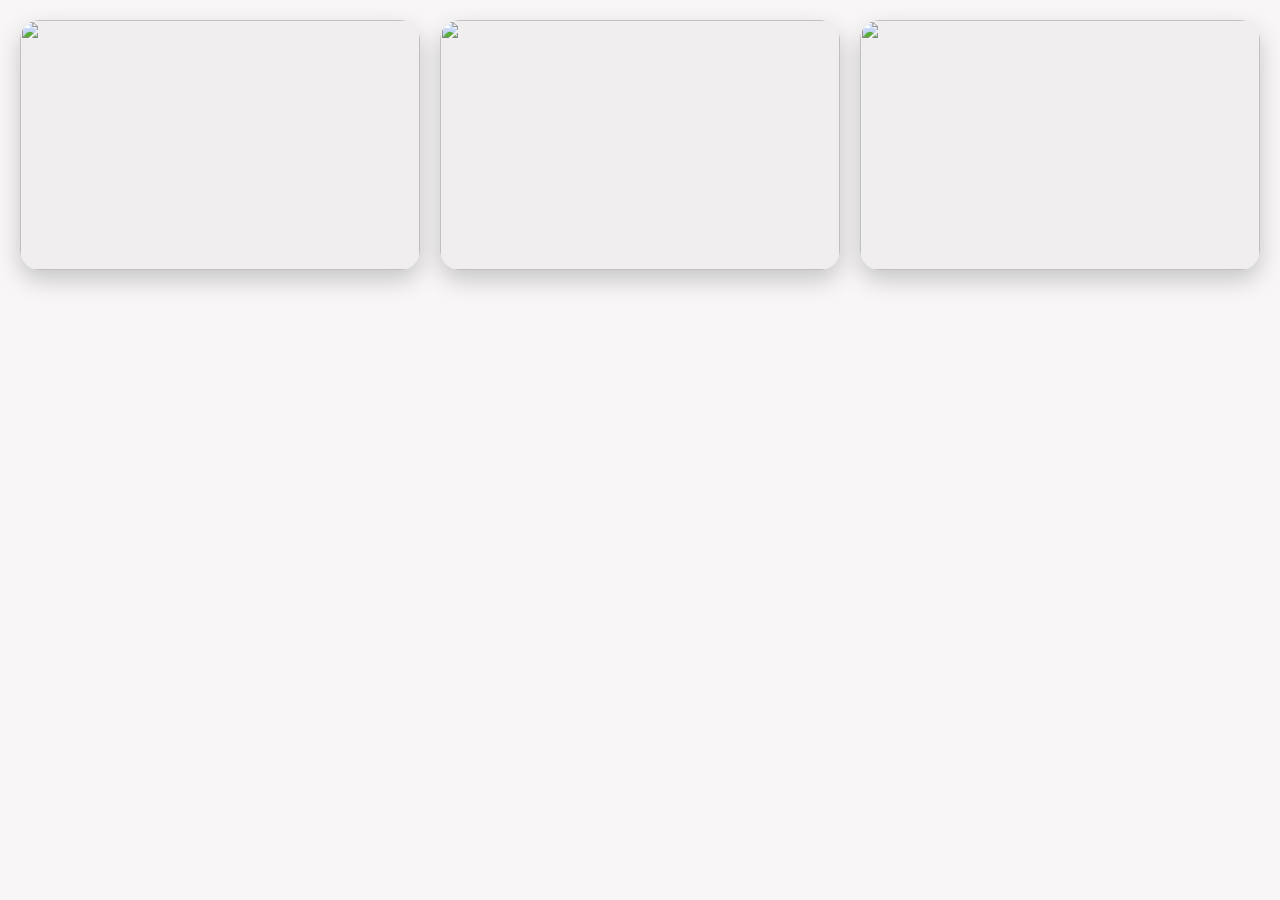
==== سوشيل.html @ ec0f839c "Add files via upload" ====
<!DOCTYPE html>
<html lang="en">
<head>
<meta charset="UTF-8">
<meta name="viewport" content="width=device-width, initial-scale=1.0">
<title>Image Cards</title>
<style>
body{
    margin:0;
    padding:20px;
    background:#f8f6f6;
    font-family:Arial, sans-serif;
}

/* جريد الصور */
.container{
    display:grid;
    grid-template-columns: repeat(auto-fit, minmax(200px, 1fr));
    gap:20px;
}

/* الكارت */
.card{
    position: relative;
    width:100%;
    height:250px;
    border-radius:20px;
    overflow:hidden;
    box-shadow:0 10px 25px rgba(0,0,0,0.2);
    transition:0.3s ease;
    background:#f0eeee;
    cursor:pointer;
}

/* الصورة */
.card img{
    width:100%;
    height:100%;
    object-fit:cover;
    transition:0.3s ease;
}

/* النص الشفاف */
.card .overlay-text{
    position:absolute;
    bottom:0;
    width:100%;
    height:40px;
    background:rgba(0,0,0,0.5);
    color:#fff;
    display:flex;
    justify-content:center;
    align-items:center;
    font-size:14px;
    opacity:0;
    transition:0.3s ease;
}

/* تأثير الهوفر */
.card:hover{
    transform:translateY(-5px);
    box-shadow:0 15px 35px rgba(0,0,0,0.3);
}

.card:hover img{
    transform:scale(1.1);
}

.card:hover .overlay-text{
    opacity:1;
}
</style>
</head>
<body>

<div class="container">
    <a href="https://mina266.github.io/Portfolio/" target="_blank" class="card">
        <img src="Capture.PNG" alt="">
        <div class="overlay-text">Portfolio</div>
    </a>

    <a href="https://mina33.infinityfree.me/" target="_blank" class="card">
        <img src="2.PNG" alt="">
        <div class="overlay-text">Marketing</div>
    </a>

    <a href="https://mina266.github.io/-/" target="_blank" class="card">
        <img src="3.PNG" alt="">
        <div class="overlay-text">Church</div>
    </a>

   

</div>

</body>
</html>
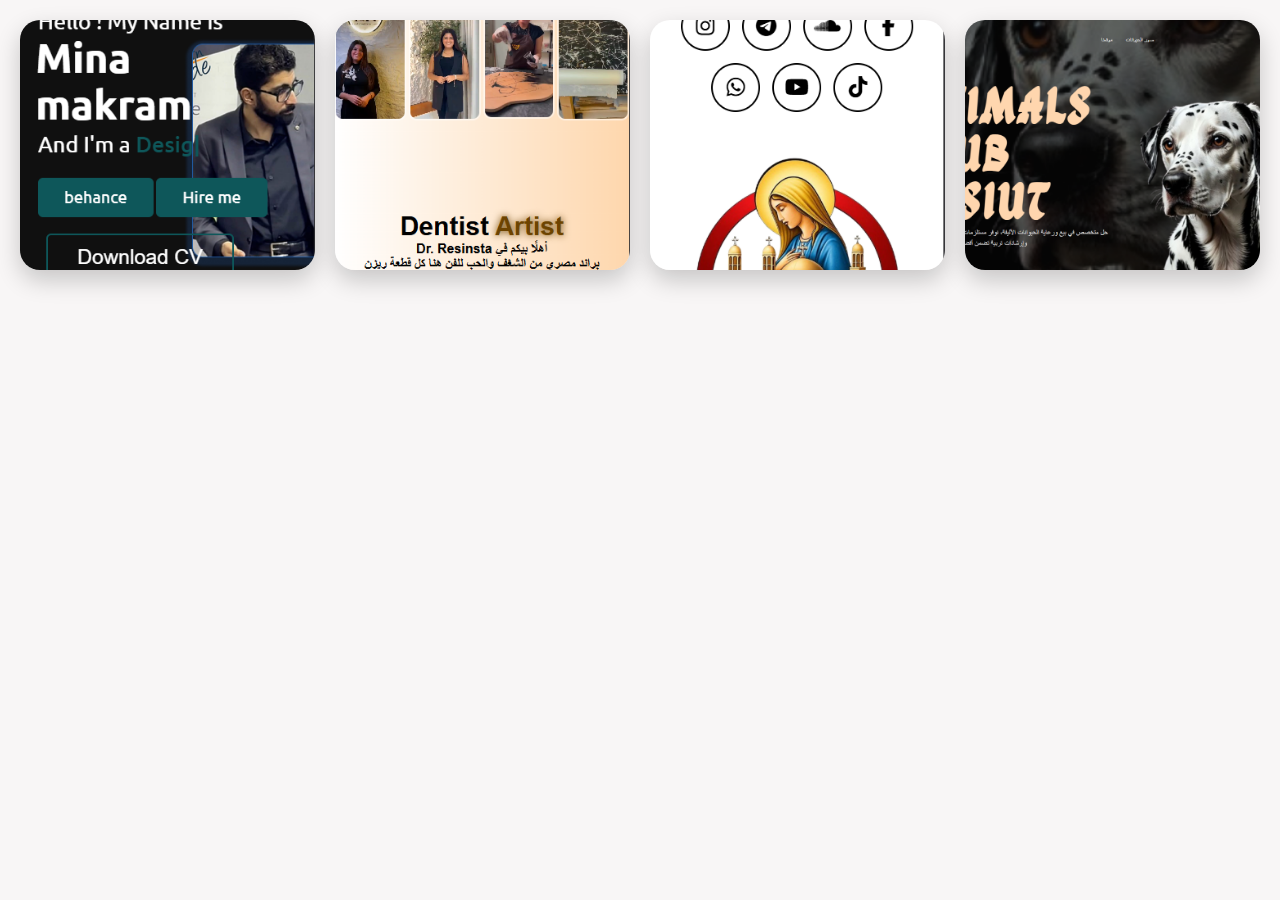
==== commit 27e488a7: "Add Animals Club card to سوشيل.html Added a new card for 'Animals Club' with an image and link." ====
--- a/سوشيل.html
+++ b/سوشيل.html
@@ -88,6 +88,10 @@
         <img src="3.PNG" alt="">
         <div class="overlay-text">Church</div>
     </a>
+     <a https://mina266.github.io/animals-club-Assiut/" target="_blank" class="card">
+        <img src="حيوان.PNG" alt="">
+        <div class="overlay-text">Church</div>
+    </a>
 
    
 
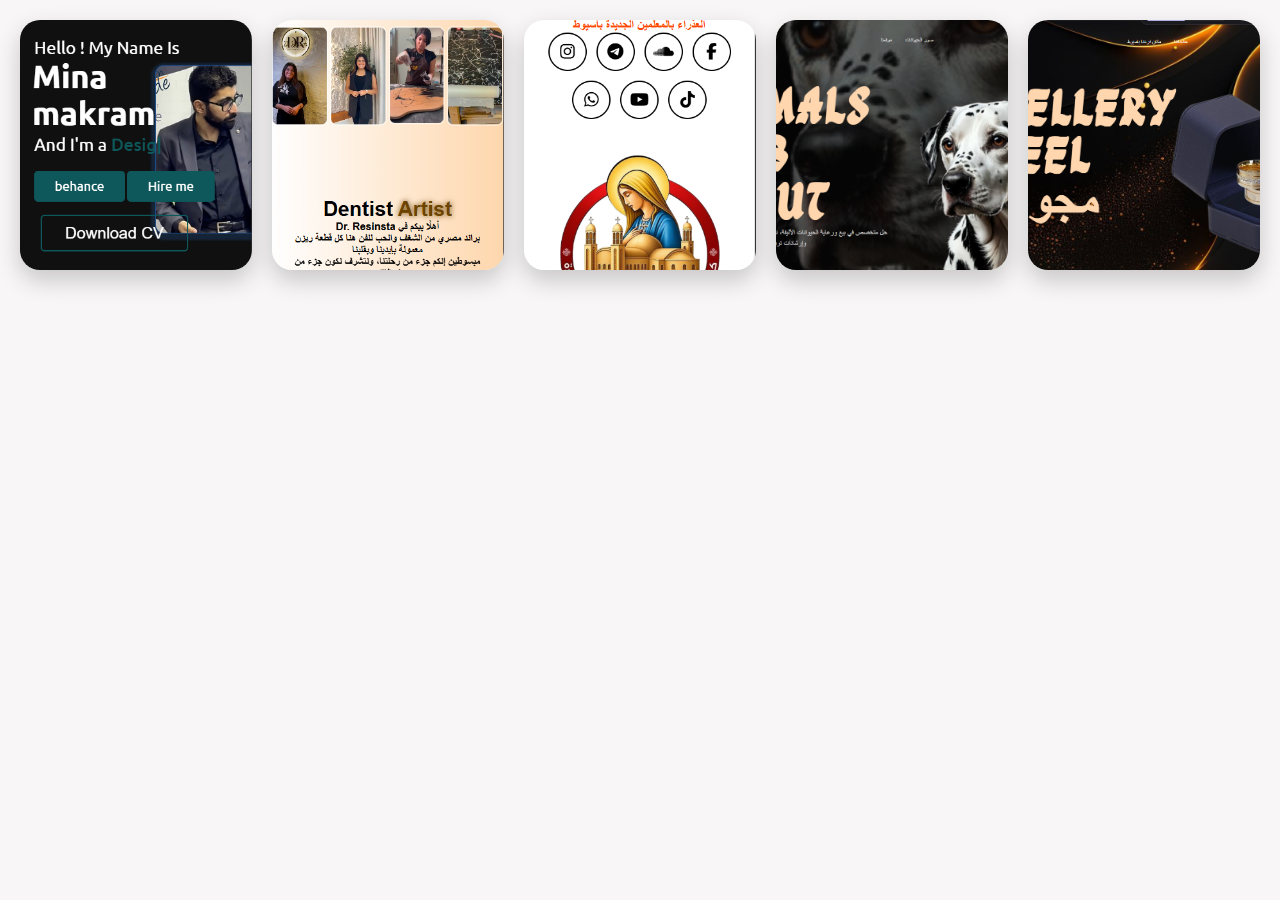
==== commit b803c9d5: "Update سوشيل.html with new image cards Added new links and images to the image cards section." ====
--- a/سوشيل.html
+++ b/سوشيل.html
@@ -90,7 +90,11 @@
     </a>
      <a https://mina266.github.io/animals-club-Assiut/" target="_blank" class="card">
         <img src="حيوان.PNG" alt="">
-        <div class="overlay-text">Church</div>
+        <div class="overlay-text">Pet Shop</div>
+    </a>
+        <a https://mina266.github.io/Youeel/" target="_blank" class="card">
+        <img src="يؤيل.PNG" alt="">
+        <div class="overlay-text">Youeel</div>
     </a>
 
    
